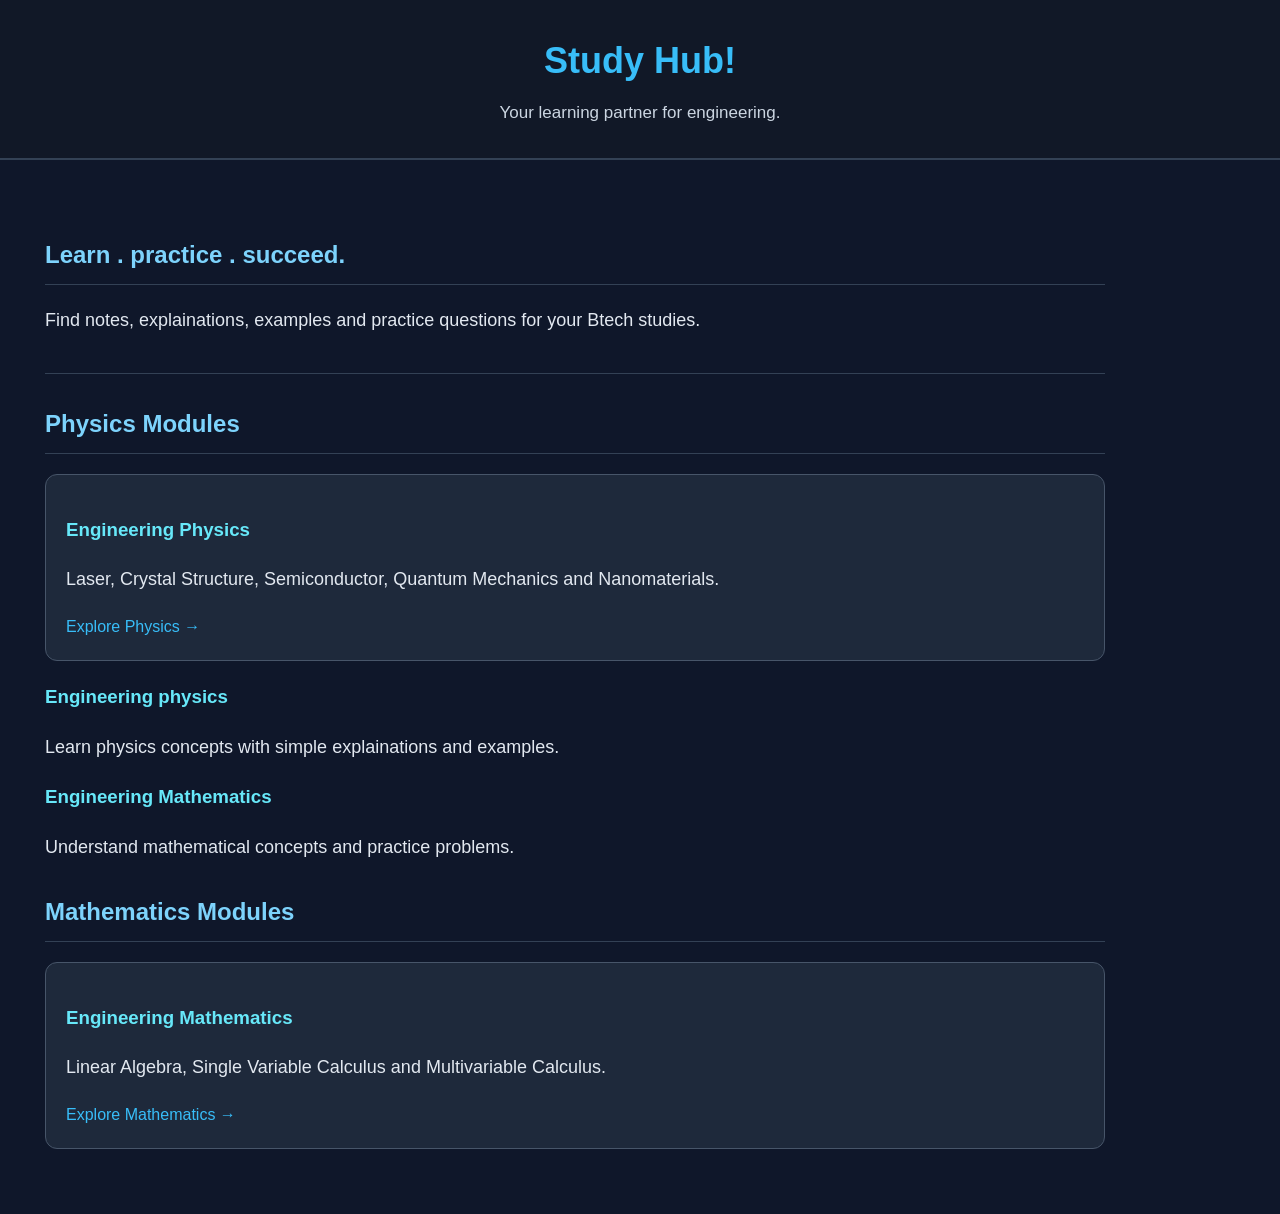
==== index.html @ 48db9f68 "Add files via upload" ====
<!DOCTYPE html>
<html>
<head>
    <title>Study Hub</title>
    <link rel="stylesheet" href="style.css">
</head>    
<body>
<header>    
    <h1> Study Hub!</h1>
    <p> Your learning partner for engineering.</p>
</header>
<main>
    <h2>
        Learn . practice . succeed. 
    </h2>
    <p>
        Find notes, explainations, examples and practice
        questions for your Btech studies. 
    </p>
    <section>
        <h2>
            <h2>Physics Modules</h2>

            <div class="card">
                <h3>Engineering Physics</h3>
                <p>Laser, Crystal Structure, Semiconductor, Quantum Mechanics and Nanomaterials.</p>
                <a href="physics.html">Explore Physics →</a>
            </div>
        </h2>
        <div>
            <h3> Engineering physics</h3>
            <p> Learn physics concepts with simple explainations
                and examples.
            </p>
        </div>
        <div>
            <h3> Engineering Mathematics </h3>
            <p> Understand mathematical concepts
                and practice problems.
            </p>
        </div>
    </section>
</section>

<!-- Mathematics Section -->
<h2>Mathematics Modules</h2>

<div class="card">
    <h3>Engineering Mathematics</h3>
    <p>Linear Algebra, Single Variable Calculus and Multivariable Calculus.</p>
    <a href="mathematics.html">Explore Mathematics →</a>
</div>


</main>
</body>    
</html>
---- style.css ----
*{
    box-sizing: border-box;
}
html{
    scroll-behavior: smooth;
}
body{
    margin: 0;
     font-family: Arial, Helvetica, sans-serif ;
     background:#0f172a ;
     color: #0f172a;
     line-height: 1.7;
}
header{
    background:#111827;
    color :#ffffff;
    text-align: center;
    padding: 30px 20px;
    border-bottom:2px solid #334155 ;
    }
 header h1{
    color: #38bdf8;
    font-size: 36px;
    margin: 0 0 8px;
}
header p {
    color: #cbd5e1;
    font-size: 17px;
    margin: 0;
}   
h1{
    color: #38bdf8;

}
h2{
    color: #7dd3fc;
    border-bottom: 1px solid #334155;
    padding-bottom: 8px;
    margin-top: 30px;
}
h3{
    color: #67e8f9;
}
main{
    max-width: 1100px;
    margin: 25px;
    padding: 20px;
}

p {
    font-size: 18px;
}

/* Links */

a {
    color: #38bdf8;
    text-decoration: none;
    transition: color 0.2s ease;
}

a:hover {
    color: #7dd3fc;
    text-decoration: underline;
}

/* Cards */

.card {
    background: #1e293b;
    border: 1px solid #334155;
    border-radius: 12px;
    padding: 20px;
    margin: 18px 0;
    transition: transform 0.2s ease,
                border-color 0.2s ease;
}

.card:hover {
    transform: translateY(-3px);
    border-color: #38bdf8;
}

/* Lists */

li {
    margin-bottom: 8px;
}

/* Tables */

table {
    width: 100%;
    border-collapse: collapse;
    margin: 20px 0;
    background: #1e293b;
}

th,
td {
    border: 1px solid #475569;
    padding: 12px;
    text-align: left;
}

th {
    background: #263449;
    color: #7dd3fc;
}

tr:nth-child(even) {
    background: #172235;
}

/* Code and formulas */

code,
pre {
    background: #020617;
    color: #a5f3fc;
    border-radius: 6px;
}

code {
    padding: 3px 6px;
}

pre {
    padding: 15px;
    overflow-x: auto;
    border: 1px solid #334155;
}

/* Buttons */

button,
.button {
    background: #0284c7;
    color: #ffffff;
    border: none;
    border-radius: 8px;
    padding: 11px 18px;
    font-size: 16px;
    cursor: pointer;
}

button:hover,
.button:hover {
    background: #0369a1;
}

/* Footer */

footer {
    background: #111827;
    color: #cbd5e1;
    text-align: center;
    padding: 20px;
    margin-top: 40px;
    border-top: 1px solid #334155;
}

/* Mobile responsive */

img {
    max-width: 100%;
    height: auto;
}

@media (max-width: 600px) {
    header {
        padding: 22px 14px;
    }

    header h1 {
        font-size: 28px;
    }

    main {
        padding: 14px;
        margin: 12px auto;
    }

    p {
        font-size: 16px;
    }

    table {
        display: block;
        overflow-x: auto;
    }

    .card {
        padding: 15px;
    }
}
.card,
main p,
main ul,
main ol,
main table,
main pre,
main div {
    color: #e2e8f0;
    visibility: visible;
    opacity: 1;
}

.card {
    background: #1e293b;
    padding: 20px;
    margin: 18px 0;
}

main {
    display: block;
}
/* StudyHub content visibility fix */

.card {
    display: block;
    visibility: visible;
    opacity: 1;
    color: #e2e8f0;
    background-color: #1e293b;
    border: 1px solid #475569;
    border-radius: 12px;
    padding: 20px;
    margin: 20px 0;
}

.card h3 {
    color: #67e8f9;
}

.card p {
    color: #e2e8f0;
}

.card a {
    color: #38bdf8;
}

main {
    display: block;
}

main a {
    visibility: visible;
    opacity: 1;
}
/* Physics module dropdown design */

main details {
    display: block;
    background: #1e293b;
    border: 1px solid #475569;
    border-radius: 10px;
    padding: 15px;
    margin: 15px 0;
    color: #e2e8f0;
}

main details summary {
    display: list-item;
    color: #38bdf8;
    font-size: 18px;
    font-weight: bold;
    cursor: pointer;
    padding: 5px;
}

main details h3 {
    display: block;
    margin: 12px 0;
}

main details a {
    color: #7dd3fc;
    text-decoration: none;
}

main details a:hover {
    text-decoration: underline;
}
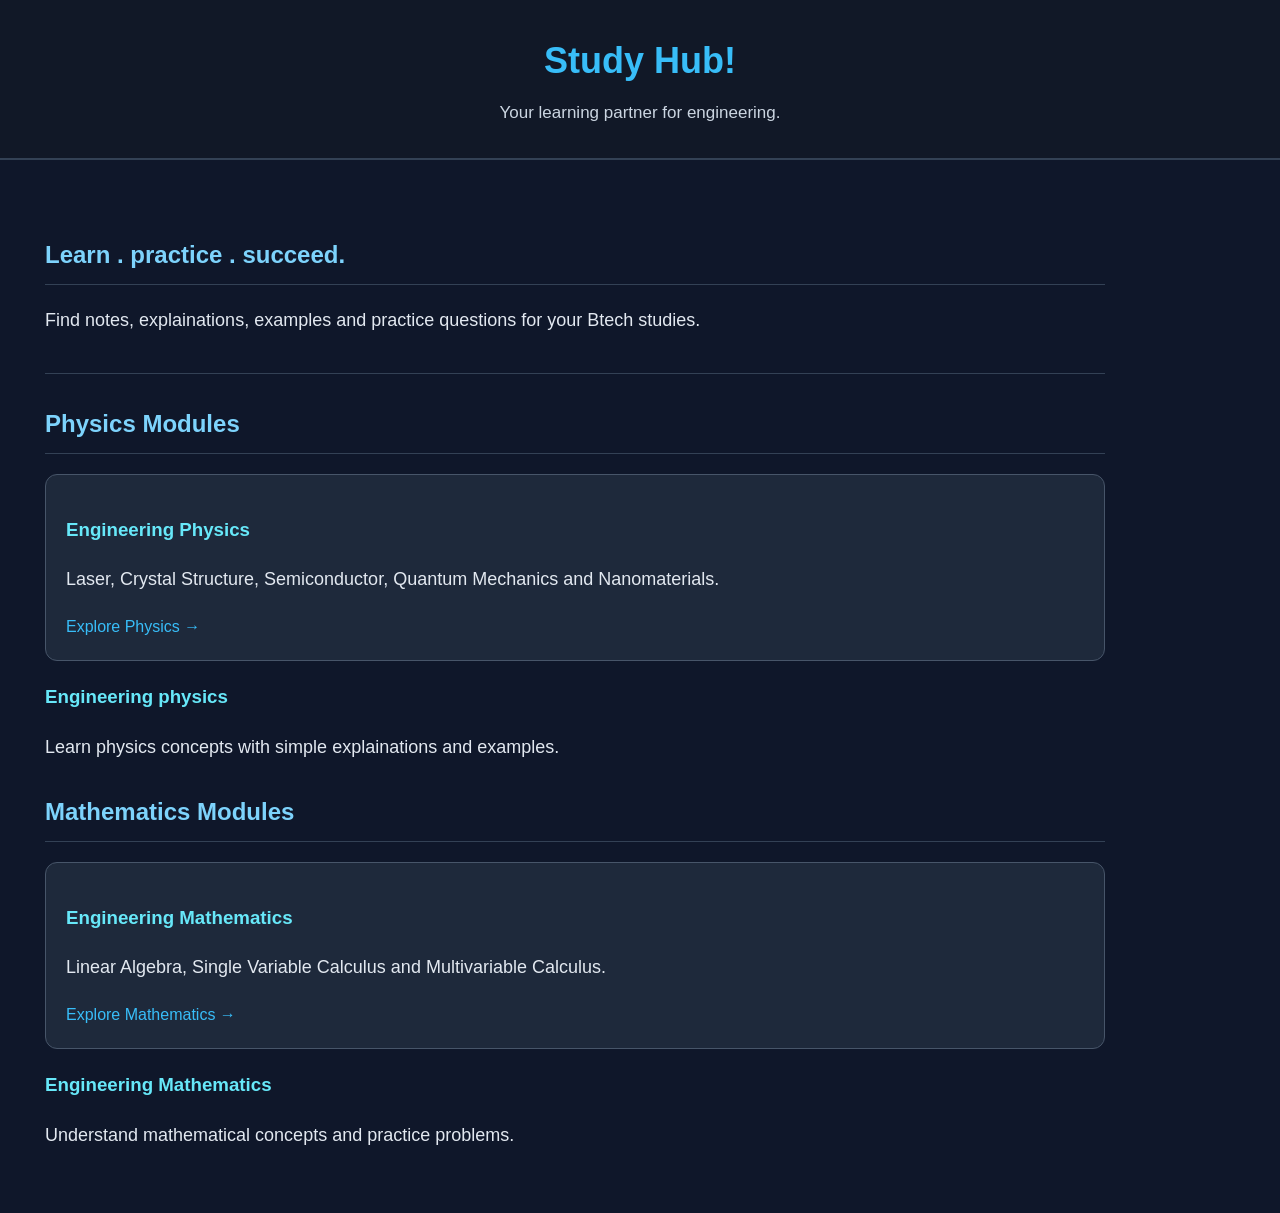
==== commit f158f688: "Update Study Hub website" ====
--- a/index.html
+++ b/index.html
@@ -1,57 +1,54 @@
-<!DOCTYPE html>
-<html>
-<head>
-    <title>Study Hub</title>
-    <link rel="stylesheet" href="style.css">
-</head>    
-<body>
-<header>    
-    <h1> Study Hub!</h1>
-    <p> Your learning partner for engineering.</p>
-</header>
-<main>
-    <h2>
-        Learn . practice . succeed. 
-    </h2>
-    <p>
-        Find notes, explainations, examples and practice
-        questions for your Btech studies. 
-    </p>
-    <section>
-        <h2>
-            <h2>Physics Modules</h2>
-
-            <div class="card">
-                <h3>Engineering Physics</h3>
-                <p>Laser, Crystal Structure, Semiconductor, Quantum Mechanics and Nanomaterials.</p>
-                <a href="physics.html">Explore Physics →</a>
-            </div>
-        </h2>
-        <div>
-            <h3> Engineering physics</h3>
-            <p> Learn physics concepts with simple explainations
-                and examples.
-            </p>
-        </div>
-        <div>
-            <h3> Engineering Mathematics </h3>
-            <p> Understand mathematical concepts
-                and practice problems.
-            </p>
-        </div>
-    </section>
-</section>
-
-<!-- Mathematics Section -->
-<h2>Mathematics Modules</h2>
-
-<div class="card">
-    <h3>Engineering Mathematics</h3>
-    <p>Linear Algebra, Single Variable Calculus and Multivariable Calculus.</p>
-    <a href="mathematics.html">Explore Mathematics →</a>
-</div>
-
-
-</main>
-</body>    
+<!DOCTYPE html>
+<html>
+<head>
+    <title>Study Hub</title>
+    <link rel="stylesheet" href="style.css">
+</head>    
+<body>
+<header>    
+    <h1> Study Hub!</h1>
+    <p> Your learning partner for engineering.</p>
+</header>
+<main>
+    <h2>
+        Learn . practice . succeed. 
+    </h2>
+    <p>
+        Find notes, explainations, examples and practice
+        questions for your Btech studies. 
+    </p>
+    <section>
+        <h2>
+            <h2>Physics Modules</h2>
+
+            <div class="card">
+                <h3>Engineering Physics</h3>
+                <p>Laser, Crystal Structure, Semiconductor, Quantum Mechanics and Nanomaterials.</p>
+                <a href="physics.html">Explore Physics →</a>
+            </div>
+        </h2>
+        <div>
+            <h3> Engineering physics</h3>
+            <p> Learn physics concepts with simple explainations
+                and examples.
+            </p>
+        </div>
+        <!-- Mathematics Section -->
+<h2>Mathematics Modules</h2>
+
+<div class="card">
+    <h3>Engineering Mathematics</h3>
+    <p>Linear Algebra, Single Variable Calculus and Multivariable Calculus.</p>
+    <a href="mathematics.html">Explore Mathematics →</a>
+</div>
+
+        <div>
+            <h3> Engineering Mathematics </h3>
+            <p> Understand mathematical concepts
+                and practice problems.
+            </p>
+        </div>
+    </section>
+</main>
+</body>    
 </html>
--- a/style.css
+++ b/style.css
@@ -1,285 +1,324 @@
-*{
-    box-sizing: border-box;
-}
-html{
-    scroll-behavior: smooth;
-}
-body{
-    margin: 0;
-     font-family: Arial, Helvetica, sans-serif ;
-     background:#0f172a ;
-     color: #0f172a;
-     line-height: 1.7;
-}
-header{
-    background:#111827;
-    color :#ffffff;
-    text-align: center;
-    padding: 30px 20px;
-    border-bottom:2px solid #334155 ;
-    }
- header h1{
-    color: #38bdf8;
-    font-size: 36px;
-    margin: 0 0 8px;
-}
-header p {
-    color: #cbd5e1;
-    font-size: 17px;
-    margin: 0;
-}   
-h1{
-    color: #38bdf8;
-
-}
-h2{
-    color: #7dd3fc;
-    border-bottom: 1px solid #334155;
-    padding-bottom: 8px;
-    margin-top: 30px;
-}
-h3{
-    color: #67e8f9;
-}
-main{
-    max-width: 1100px;
-    margin: 25px;
-    padding: 20px;
-}
-
-p {
-    font-size: 18px;
-}
-
-/* Links */
-
-a {
-    color: #38bdf8;
-    text-decoration: none;
-    transition: color 0.2s ease;
-}
-
-a:hover {
-    color: #7dd3fc;
-    text-decoration: underline;
-}
-
-/* Cards */
-
-.card {
-    background: #1e293b;
-    border: 1px solid #334155;
-    border-radius: 12px;
-    padding: 20px;
-    margin: 18px 0;
-    transition: transform 0.2s ease,
-                border-color 0.2s ease;
-}
-
-.card:hover {
-    transform: translateY(-3px);
-    border-color: #38bdf8;
-}
-
-/* Lists */
-
-li {
-    margin-bottom: 8px;
-}
-
-/* Tables */
-
-table {
-    width: 100%;
-    border-collapse: collapse;
-    margin: 20px 0;
-    background: #1e293b;
-}
-
-th,
-td {
-    border: 1px solid #475569;
-    padding: 12px;
-    text-align: left;
-}
-
-th {
-    background: #263449;
-    color: #7dd3fc;
-}
-
-tr:nth-child(even) {
-    background: #172235;
-}
-
-/* Code and formulas */
-
-code,
-pre {
-    background: #020617;
-    color: #a5f3fc;
-    border-radius: 6px;
-}
-
-code {
-    padding: 3px 6px;
-}
-
-pre {
-    padding: 15px;
-    overflow-x: auto;
-    border: 1px solid #334155;
-}
-
-/* Buttons */
-
-button,
-.button {
-    background: #0284c7;
-    color: #ffffff;
-    border: none;
-    border-radius: 8px;
-    padding: 11px 18px;
-    font-size: 16px;
-    cursor: pointer;
-}
-
-button:hover,
-.button:hover {
-    background: #0369a1;
-}
-
-/* Footer */
-
-footer {
-    background: #111827;
-    color: #cbd5e1;
-    text-align: center;
-    padding: 20px;
-    margin-top: 40px;
-    border-top: 1px solid #334155;
-}
-
-/* Mobile responsive */
-
-img {
-    max-width: 100%;
-    height: auto;
-}
-
-@media (max-width: 600px) {
-    header {
-        padding: 22px 14px;
-    }
-
-    header h1 {
-        font-size: 28px;
-    }
-
-    main {
-        padding: 14px;
-        margin: 12px auto;
-    }
-
-    p {
-        font-size: 16px;
-    }
-
-    table {
-        display: block;
-        overflow-x: auto;
-    }
-
-    .card {
-        padding: 15px;
-    }
-}
-.card,
-main p,
-main ul,
-main ol,
-main table,
-main pre,
-main div {
-    color: #e2e8f0;
-    visibility: visible;
-    opacity: 1;
-}
-
-.card {
-    background: #1e293b;
-    padding: 20px;
-    margin: 18px 0;
-}
-
-main {
-    display: block;
-}
-/* StudyHub content visibility fix */
-
-.card {
-    display: block;
-    visibility: visible;
-    opacity: 1;
-    color: #e2e8f0;
-    background-color: #1e293b;
-    border: 1px solid #475569;
-    border-radius: 12px;
-    padding: 20px;
-    margin: 20px 0;
-}
-
-.card h3 {
-    color: #67e8f9;
-}
-
-.card p {
-    color: #e2e8f0;
-}
-
-.card a {
-    color: #38bdf8;
-}
-
-main {
-    display: block;
-}
-
-main a {
-    visibility: visible;
-    opacity: 1;
-}
-/* Physics module dropdown design */
-
-main details {
-    display: block;
-    background: #1e293b;
-    border: 1px solid #475569;
-    border-radius: 10px;
-    padding: 15px;
-    margin: 15px 0;
-    color: #e2e8f0;
-}
-
-main details summary {
-    display: list-item;
-    color: #38bdf8;
-    font-size: 18px;
-    font-weight: bold;
-    cursor: pointer;
-    padding: 5px;
-}
-
-main details h3 {
-    display: block;
-    margin: 12px 0;
-}
-
-main details a {
-    color: #7dd3fc;
-    text-decoration: none;
-}
-
-main details a:hover {
-    text-decoration: underline;
+*{
+    box-sizing: border-box;
+}
+html{
+    scroll-behavior: smooth;
+}
+body{
+    margin: 0;
+     font-family: Arial, Helvetica, sans-serif ;
+     background:#0f172a ;
+     color: #0f172a;
+     line-height: 1.7;
+}
+header{
+    background:#111827;
+    color :#ffffff;
+    text-align: center;
+    padding: 30px 20px;
+    border-bottom:2px solid #334155 ;
+    }
+ header h1{
+    color: #38bdf8;
+    font-size: 36px;
+    margin: 0 0 8px;
+}
+header p {
+    color: #cbd5e1;
+    font-size: 17px;
+    margin: 0;
+}   
+h1{
+    color: #38bdf8;
+
+}
+h2{
+    color: #7dd3fc;
+    border-bottom: 1px solid #334155;
+    padding-bottom: 8px;
+    margin-top: 30px;
+}
+h3{
+    color: #67e8f9;
+}
+main{
+    max-width: 1100px;
+    margin: 25px;
+    padding: 20px;
+}
+
+p {
+    font-size: 18px;
+}
+
+/* Links */
+
+a {
+    color: #38bdf8;
+    text-decoration: none;
+    transition: color 0.2s ease;
+}
+
+a:hover {
+    color: #7dd3fc;
+    text-decoration: underline;
+}
+
+/* Cards */
+
+.card {
+    background: #1e293b;
+    border: 1px solid #334155;
+    border-radius: 12px;
+    padding: 20px;
+    margin: 18px 0;
+    transition: transform 0.2s ease,
+                border-color 0.2s ease;
+}
+
+.card:hover {
+    transform: translateY(-3px);
+    border-color: #38bdf8;
+}
+
+/* Lists */
+
+li {
+    margin-bottom: 8px;
+}
+
+/* Tables */
+
+table {
+    width: 100%;
+    border-collapse: collapse;
+    margin: 20px 0;
+    background: #1e293b;
+}
+
+th,
+td {
+    border: 1px solid #475569;
+    padding: 12px;
+    text-align: left;
+}
+
+th {
+    background: #263449;
+    color: #7dd3fc;
+}
+
+tr:nth-child(even) {
+    background: #172235;
+}
+
+/* Code and formulas */
+
+code,
+pre {
+    background: #020617;
+    color: #a5f3fc;
+    border-radius: 6px;
+}
+
+code {
+    padding: 3px 6px;
+}
+
+pre {
+    padding: 15px;
+    overflow-x: auto;
+    border: 1px solid #334155;
+}
+
+/* Buttons */
+
+button,
+.button {
+    background: #0284c7;
+    color: #ffffff;
+    border: none;
+    border-radius: 8px;
+    padding: 11px 18px;
+    font-size: 16px;
+    cursor: pointer;
+}
+
+button:hover,
+.button:hover {
+    background: #0369a1;
+}
+
+/* Footer */
+
+footer {
+    background: #111827;
+    color: #cbd5e1;
+    text-align: center;
+    padding: 20px;
+    margin-top: 40px;
+    border-top: 1px solid #334155;
+}
+
+/* Mobile responsive */
+
+img {
+    max-width: 100%;
+    height: auto;
+}
+
+@media (max-width: 600px) {
+    header {
+        padding: 22px 14px;
+    }
+
+    header h1 {
+        font-size: 28px;
+    }
+
+    main {
+        padding: 14px;
+        margin: 12px auto;
+    }
+
+    p {
+        font-size: 16px;
+    }
+
+    table {
+        display: block;
+        overflow-x: auto;
+    }
+
+    .card {
+        padding: 15px;
+    }
+}
+.card,
+main p,
+main ul,
+main ol,
+main table,
+main pre,
+main div {
+    color: #e2e8f0;
+    visibility: visible;
+    opacity: 1;
+}
+
+.card {
+    background: #1e293b;
+    padding: 20px;
+    margin: 18px 0;
+}
+
+main {
+    display: block;
+}
+/* StudyHub content visibility fix */
+
+.card {
+    display: block;
+    visibility: visible;
+    opacity: 1;
+    color: #e2e8f0;
+    background-color: #1e293b;
+    border: 1px solid #475569;
+    border-radius: 12px;
+    padding: 20px;
+    margin: 20px 0;
+}
+
+.card h3 {
+    color: #67e8f9;
+}
+
+.card p {
+    color: #e2e8f0;
+}
+
+.card a {
+    color: #38bdf8;
+}
+
+main {
+    display: block;
+}
+
+main a {
+    visibility: visible;
+    opacity: 1;
+}
+/* Physics module dropdown design */
+
+main details {
+    display: block;
+    background: #1e293b;
+    border: 1px solid #475569;
+    border-radius: 10px;
+    padding: 15px;
+    margin: 15px 0;
+    color: #e2e8f0;
+}
+
+main details summary {
+    display: list-item;
+    color: #38bdf8;
+    font-size: 18px;
+    font-weight: bold;
+    cursor: pointer;
+    padding: 5px;
+}
+
+main details h3 {
+    display: block;
+    margin: 12px 0;
+}
+
+main details a {
+    color: #7dd3fc;
+    text-decoration: none;
+}
+
+main details a:hover {
+    text-decoration: underline;
+}
+@media screen and (max-width: 600px) {
+    main details {
+        margin : 16px 0;
+        border-radius: 16px;
+    }
+    main details summary {
+        font-size: 20px;
+        line-height: 1.6;
+        padding: 20px 16px;
+        min-height: 72px;
+        box-sizing: border-box;
+    }
+    }
+    /* Physics page mobile module design */
+@media screen and (max-width: 600px) {
+    body:has(main details summary) main details {
+        margin: 16px 0;
+        border: 1px solid #36465c;
+        border-radius: 16px;
+        background: #1e293b;
+    }
+
+    body:has(main details summary) main details summary {
+        display: block;
+        padding: 20px 16px;
+        font-size: 20px;
+        line-height: 1.6;
+        font-weight: bold;
+        color: #38bdf8;
+        cursor: pointer;
+        overflow-wrap: anywhere;
+    }
+
+    body:has(main details summary) main details h3 {
+        margin: 12px 16px;
+        font-size: 17px;
+        line-height: 1.6;
+    }
 }
